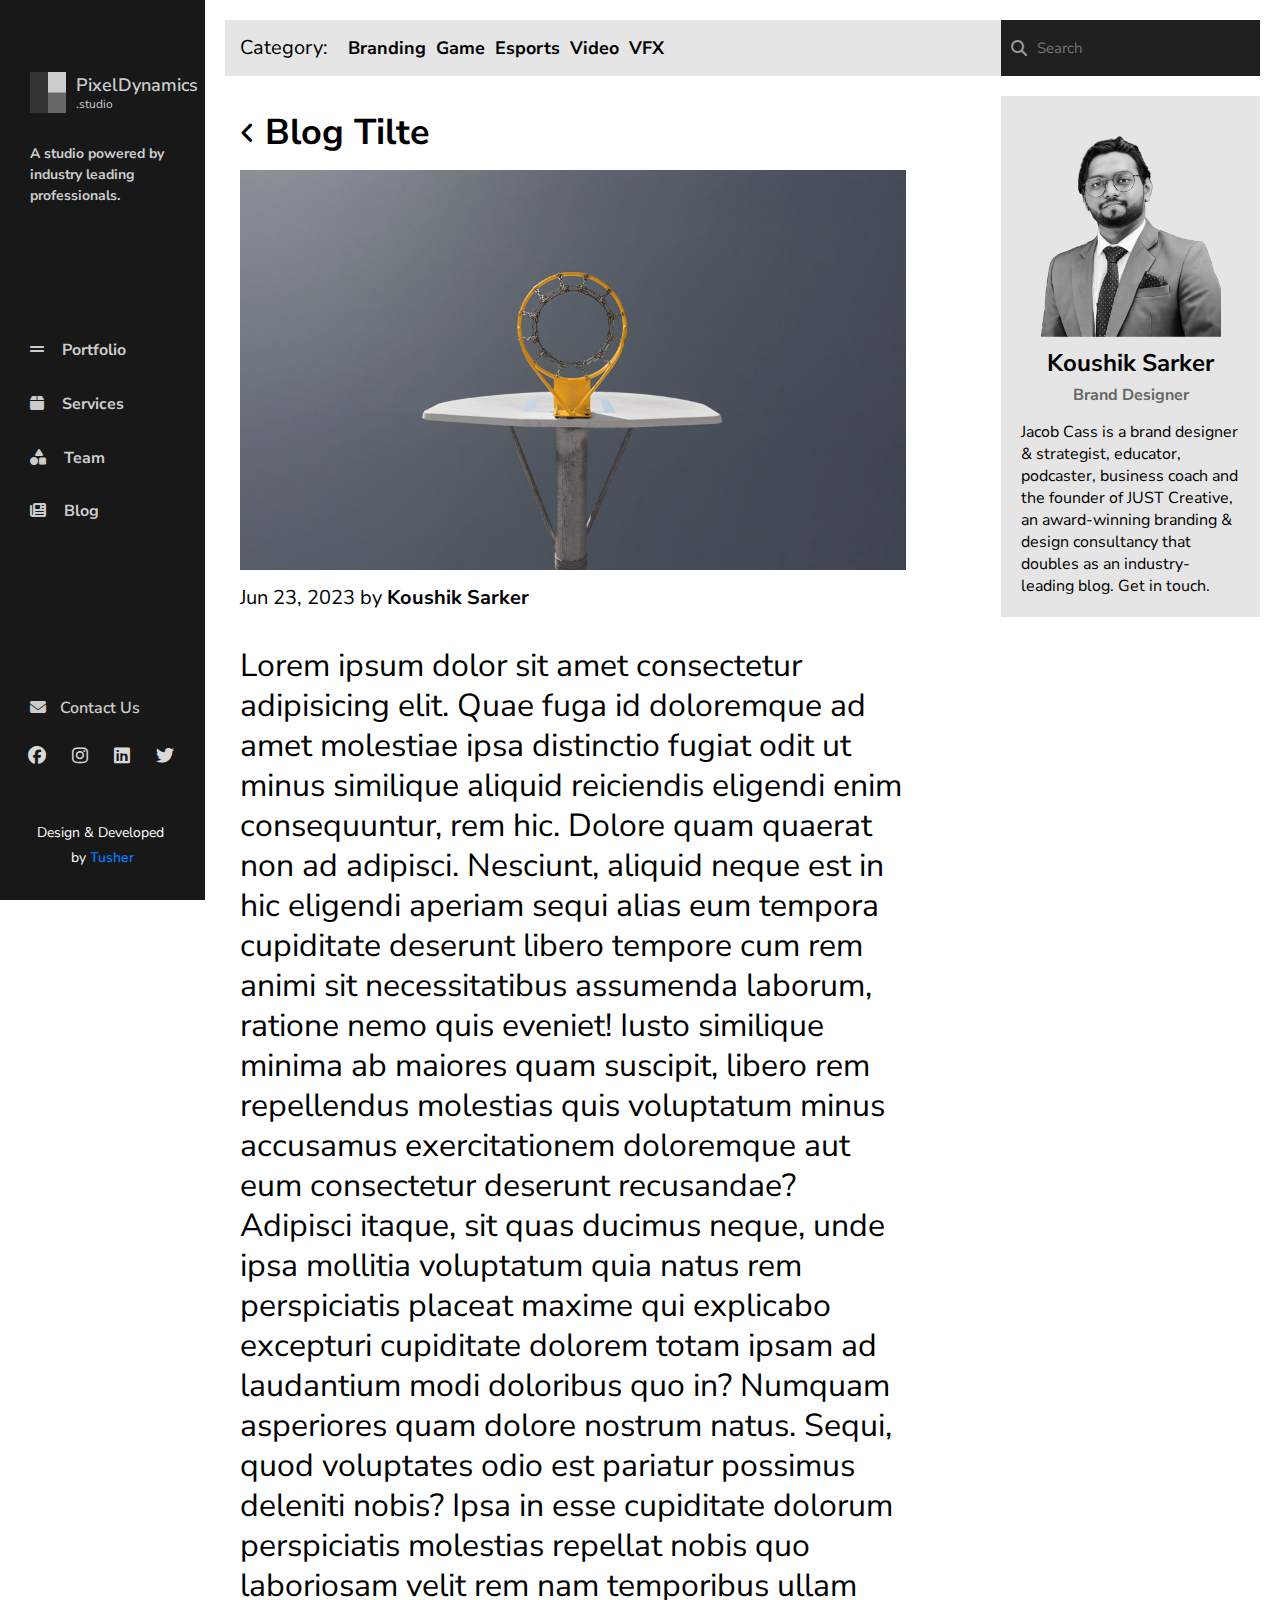
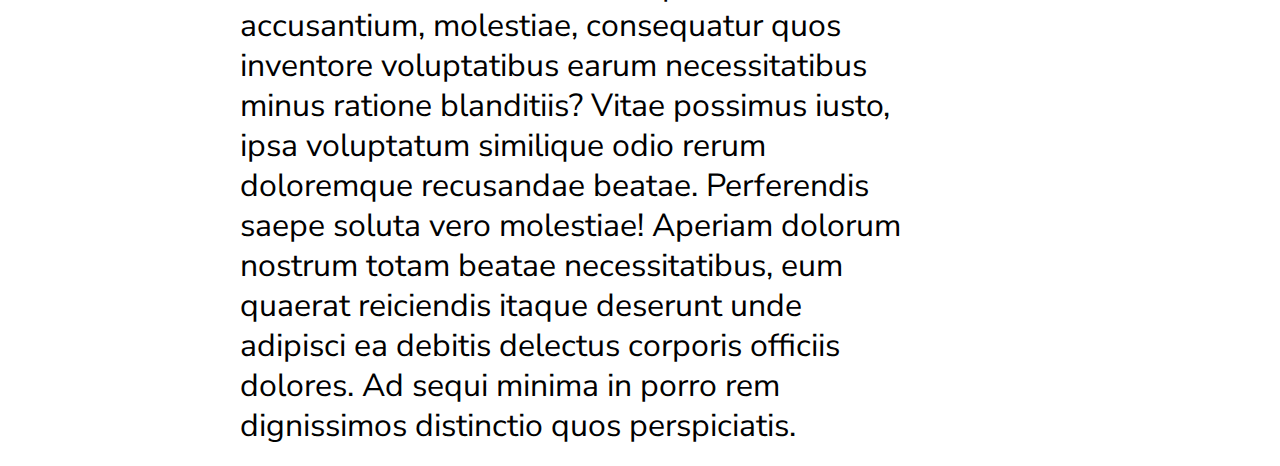
==== blog-main.html @ fb46b37c "Blog-page added" ====
<!DOCTYPE html>
<html lang="en">
    <head>
        <title>PixelDynamics | Studio</title>
        <meta charset="utf-8" />
        <meta name="viewport" content="width=device-width, initial-scale=1, shrink-to-fit=no"/>
        <link rel="icon" type="image/x-icon" href="images/logo.png"/>

        <link rel="preconnect" href="https://fonts.googleapis.com">
        <link rel="preconnect" href="https://fonts.gstatic.com" crossorigin>
        <link href="https://fonts.googleapis.com/css2?family=Nunito+Sans:ital,opsz,wght@0,6..12,400;0,6..12,500;0,6..12,600;0,6..12,700;0,6..12,800;0,6..12,900;1,6..12,400;1,6..12,500;1,6..12,600;1,6..12,700;1,6..12,800&display=swap" rel="stylesheet">

        <link rel="stylesheet" href="css/animate.css"/>
        <link rel="stylesheet" href="css/owl.carousel.min.css"/>
        <link rel="stylesheet" href="css/owl.theme.default.min.css"/>
        <link rel="stylesheet" href="css/magnific-popup.css"/>
        <link rel="stylesheet"href="css/aos.css"/>
        <!-- FontAwesome Cnd Link -->
        <link rel="stylesheet" href="https://cdnjs.cloudflare.com/ajax/libs/font-awesome/6.4.0/css/all.min.css"/>
        <link rel="stylesheet" href="css/style.css"/>
    </head>
    <body>
        <div id="page">
            <a href="#" class="js-nav-toggle nav-toggle"><i></i></a>
            <aside id="aside" role="complementary" class="js-fullheight">
                <h1 id="logo" data-aos="zoom-in">
                    <a href="index.html" class="logo-con">
                        <img class="img-fluid" src="images/logo.png" alt=""/>
                        <div class="logoTxt">
                            <p class="txt1">PixelDynamics</p> <br>
                            <p class="txt2">.studio</p>
                        </div>
                    </a>
                    <p class="camption">A studio powered by industry leading professionals.</p>
                </h1>
                <nav id="main-menu" role="navigation">
                    <ul data-aos="fade-right">
                        <li>
                            <a href="portfolio.html">
                                <i class="fa-solid fa-grip-lines"></i>
                                Portfolio
                            </a>
                        </li>
                        <li>
                            <a href="services.html">
                                <i class="fa-solid fa-box"></i>
                                Services
                            </a>
                        </li>
                        <li>
                            <a href="team.html">
                                <i class="fa-solid fa-shapes"></i>
                                Team
                            </a>
                        </li>
                        <li>
                            <a href="blog.html">
                                <i class="fa-solid fa-newspaper"></i>
                                Blog
                            </a>
                        </li>
                    </ul>
                </nav>
                <div class="sidebar-footer" data-aos="fade-down">
                    <div class="social-main">
                        <div class="heading">
                            <i class="fa-solid fa-envelope"></i>
                            Contact Us
                        </div>
                        <div class="icons">
                            <ul>
                                <li class="facebook">
                                    <a href="#">
                                        <i class="fa-brands fa-facebook"></i>
                                    </a>
                                </li>
                                <li class="insta">
                                    <a href="#">
                                        <i class="fa-brands fa-instagram"></i>
                                    </a>
                                </li>
                                <li class="linke">
                                    <a href="#">
                                        <i class="fa-brands fa-linkedin"></i>
                                    </a>
                                </li>
                                <li class="twitter">
                                    <a href="#">
                                        <i class="fa-brands fa-twitter"></i>
                                    </a>
                                </li>
                            </ul>
                        </div>
                        <div class="copyright-con">
                            <p class="col-lg-12 col-sm-12 footer-text">
                                Design & Developed
                                <i class="fa fa-heart-o" aria-hidden="true"></i> by
                                <a href="https://tusherdev.com" target="_blank">Tusher</a>
                            </p>
                        </div>
                    </div>
                </div>
            </aside>
            <!-- END ASIDE -->
            <div id="main">
                <div class="blog-page">
                    <div class="container-fluid">
                        <div class="row blog-sec-bg">
                            <div class="col-lg-9">
                                <div class="blog-nav">
                                    <span>Category:</span>
                                    <ul>
                                        <li>
                                            <a href="#">Branding</a>
                                        </li>
                                        <li>
                                            <a href="#">Game</a>
                                        </li>
                                        <li>
                                            <a href="#">Esports</a>
                                        </li>
                                        <li>
                                            <a href="#">Video</a>
                                        </li>
                                        <li>
                                            <a href="#">VFX</a>
                                        </li>
                                    </ul>
                                </div>
                            </div>
                            <div class="col-lg-3 p-0">
                                <div class="search-box">
                                    <i class="fa-solid fa-magnifying-glass"></i>
                                    <input class="search-bar" type="search" placeholder="Search" aria-label="Search">
                                </div>
                            </div>
                        </div>
                        <div class="row">
                            <div class="col-md-9">
                                <div class="blog-title">
                                    <a href="blog.html">
                                        <i class="fa-solid fa-angle-left"></i>
                                        <h4>Blog Tilte</h4>
                                    </a>
                                </div>
                                <div class="blog-poster">
                                    <img class="img-fluid" src="images/blog-1.jpg" alt="">
                                    <span>Jun 23, 2023 by <a href="">Koushik Sarker</a></span>
                                </div>
                                <div class="blog-con">
                                    Lorem ipsum dolor sit amet consectetur adipisicing elit. Quae fuga id doloremque ad amet molestiae 
                                ipsa distinctio fugiat odit ut minus similique aliquid reiciendis eligendi enim consequuntur, rem hic. 
                                Dolore quam quaerat non ad adipisci. Nesciunt, aliquid neque est in hic eligendi aperiam sequi alias eum 
                                tempora cupiditate deserunt libero tempore cum rem animi sit necessitatibus assumenda laborum, ratione 
                                nemo quis eveniet! Iusto similique minima ab maiores quam suscipit, libero rem repellendus molestias quis 
                                voluptatum minus accusamus exercitationem doloremque aut eum consectetur deserunt recusandae? Adipisci itaque, 
                                sit quas ducimus neque, unde ipsa mollitia voluptatum quia natus rem perspiciatis placeat maxime qui explicabo 
                                excepturi cupiditate dolorem totam ipsam ad laudantium modi doloribus quo in? Numquam asperiores quam dolore 
                                nostrum natus. Sequi, quod voluptates odio est pariatur possimus deleniti nobis? Ipsa in esse cupiditate dolorum 
                                perspiciatis molestias repellat nobis quo laboriosam velit rem nam temporibus ullam accusantium, molestiae, 
                                consequatur quos inventore voluptatibus earum necessitatibus minus ratione blanditiis? Vitae possimus iusto, 
                                ipsa voluptatum similique odio rerum doloremque recusandae beatae. Perferendis saepe soluta vero molestiae! 
                                Aperiam dolorum nostrum totam beatae necessitatibus, eum quaerat reiciendis itaque deserunt unde adipisci ea 
                                debitis delectus corporis officiis dolores. Ad sequi minima in porro rem dignissimos distinctio quos perspiciatis.
                                </div>
                            </div>
                            <div class="col-md-3 p-0">
                                <div class="blog-auth">
                                    <div class="auth-info text-center">
                                        <img class="img-fluid" src="images/image_7.png" alt="">
                                        <h5 class="name">Koushik Sarker</h5>
                                        <p class="designation">Brand Designer</p>
                                    </div>
                                    <div class="auth-desc">
                                        Jacob Cass is a brand designer & strategist, educator, podcaster, business coach and the founder of JUST Creative, 
                                        an award-winning branding & design consultancy that doubles as an industry-leading blog. Get in touch.
                                    </div>
                                </div>
                            </div>
                        </div>
                    </div>
                </div>
                    
            </div>
            <!-- END MAIN -->
        </div>
        <!-- END PAGE -->

        <!-- loader -->
        <div id="ftco-loader" class="show fullscreen">
            <svg class="circular" width="48px" height="48px">
                <circle class="path-bg" cx="24" cy="24" r="22" fill="none"
                    stroke-width="4"
                    stroke="#eeeeee"/>
                <circle
                    class="path"
                    cx="24"
                    cy="24"
                    r="22"
                    fill="none"
                    stroke-width="4"
                    stroke-miterlimit="10"
                    stroke="#F96D00"/>
            </svg>
        </div>

        <script src="js/jquery.min.js"></script>
        <script src="js/jquery-migrate-3.0.1.min.js"></script>
        <script src="js/popper.min.js"></script>
        <script src="js/bootstrap.min.js"></script>
        <script src="js/owl.carousel.min.js"></script>
        <script src="js/jquery.stellar.min.js"></script>
        <script src="js/aos.js"></script>
        <script src="js/scrollax.min.js"></script>
        <script src="js/main.js"></script>

        
    </body>
</html>
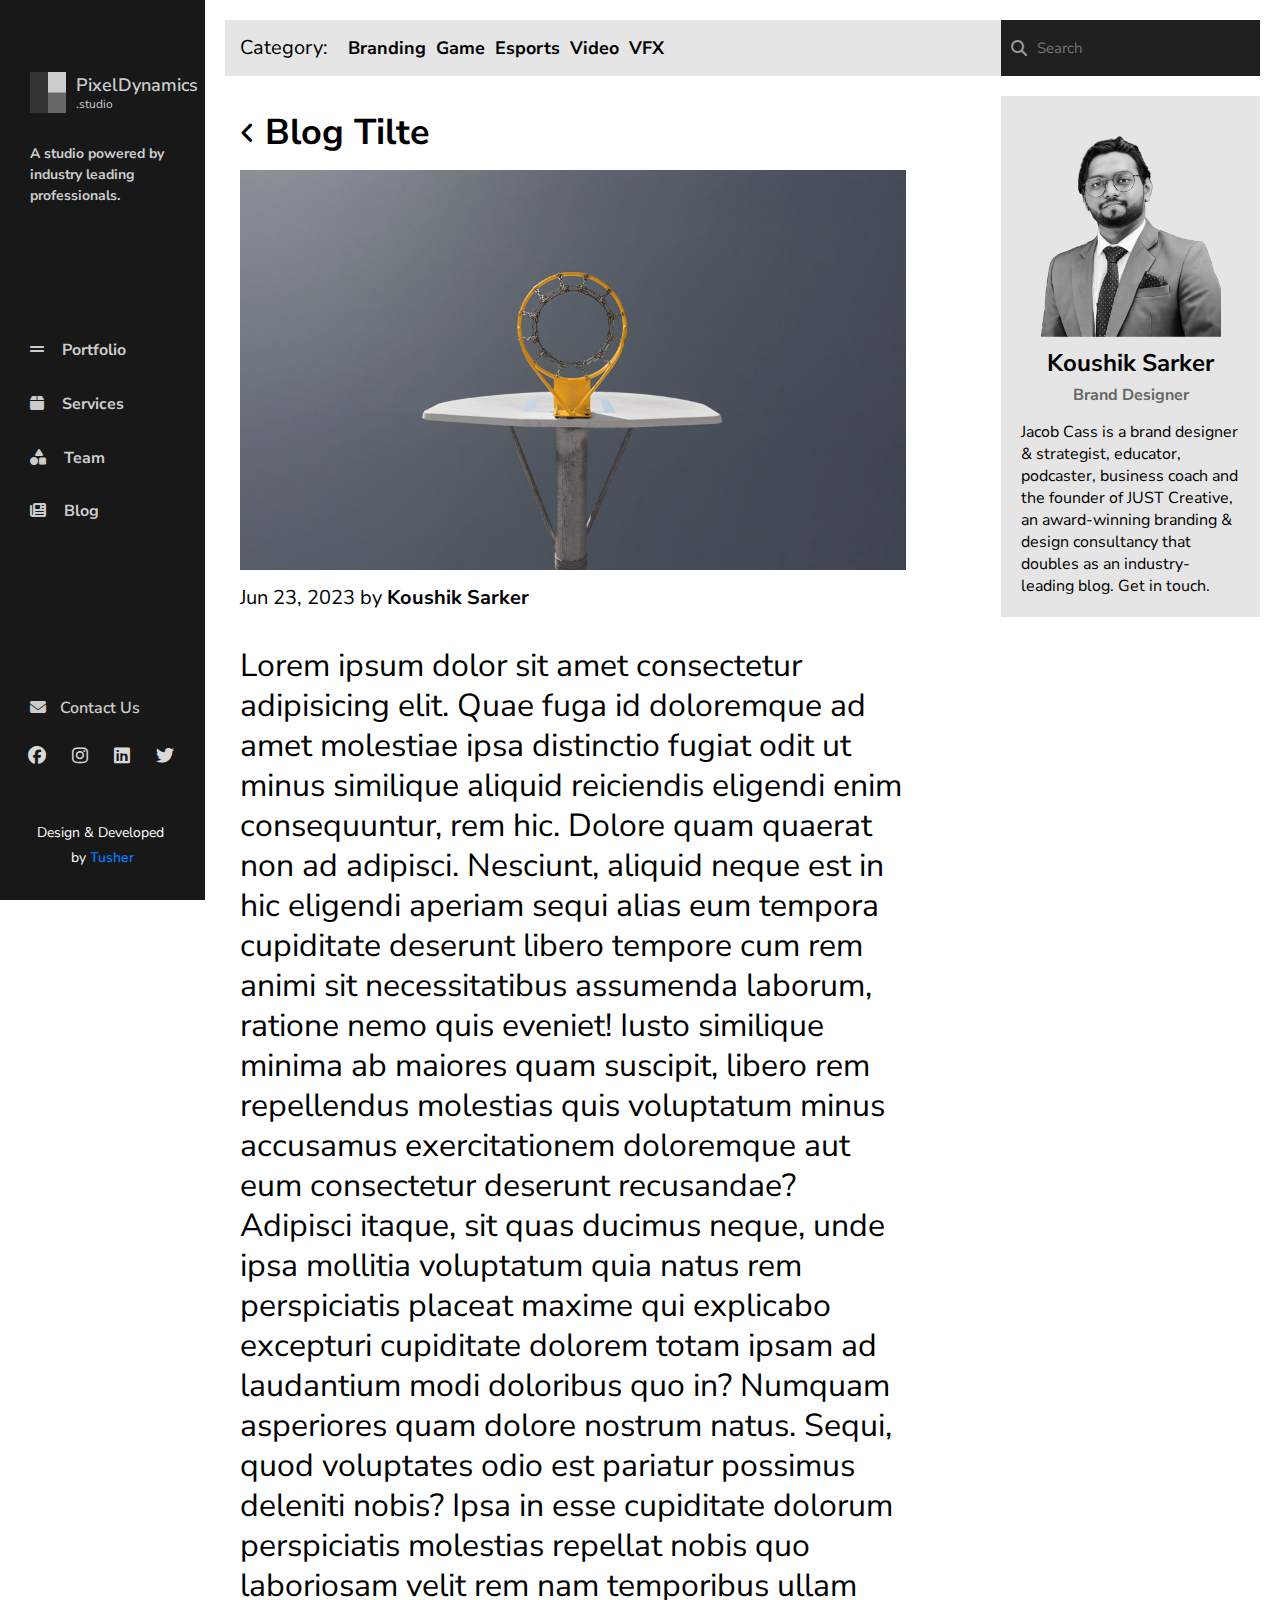
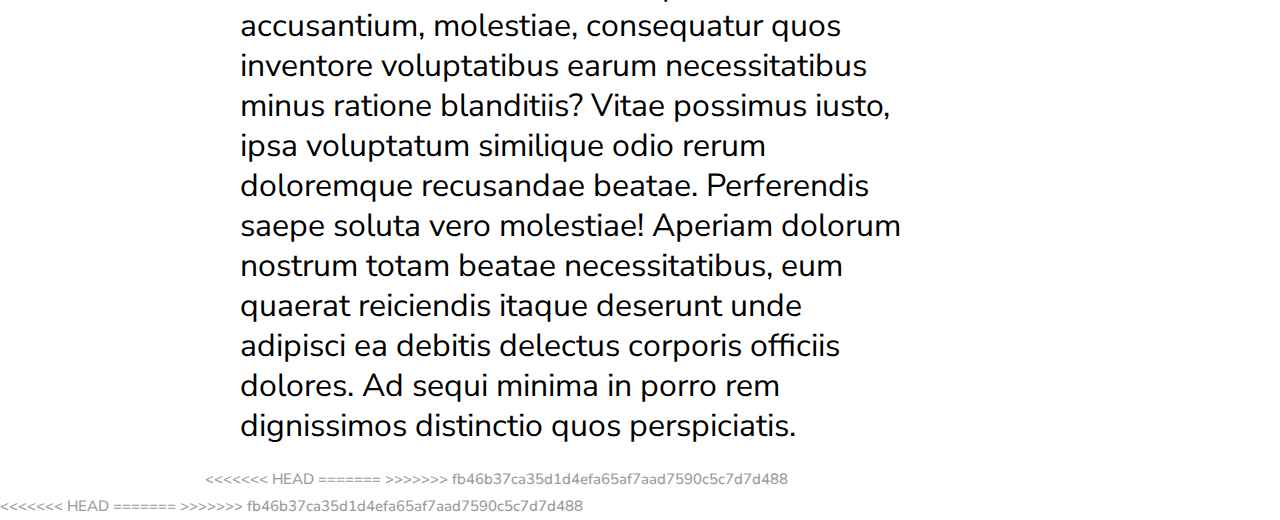
==== commit 69da820d: "bug" ====
--- a/blog-main.html
+++ b/blog-main.html
@@ -180,7 +180,11 @@
                         </div>
                     </div>
                 </div>
+<<<<<<< HEAD
+
+=======
                     
+>>>>>>> fb46b37ca35d1d4efa65af7aad7590c5c7d7d488
             </div>
             <!-- END MAIN -->
         </div>
@@ -214,6 +218,12 @@
         <script src="js/scrollax.min.js"></script>
         <script src="js/main.js"></script>
 
+<<<<<<< HEAD
+
+    </body>
+</html>
+=======
         
     </body>
 </html>
+>>>>>>> fb46b37ca35d1d4efa65af7aad7590c5c7d7d488
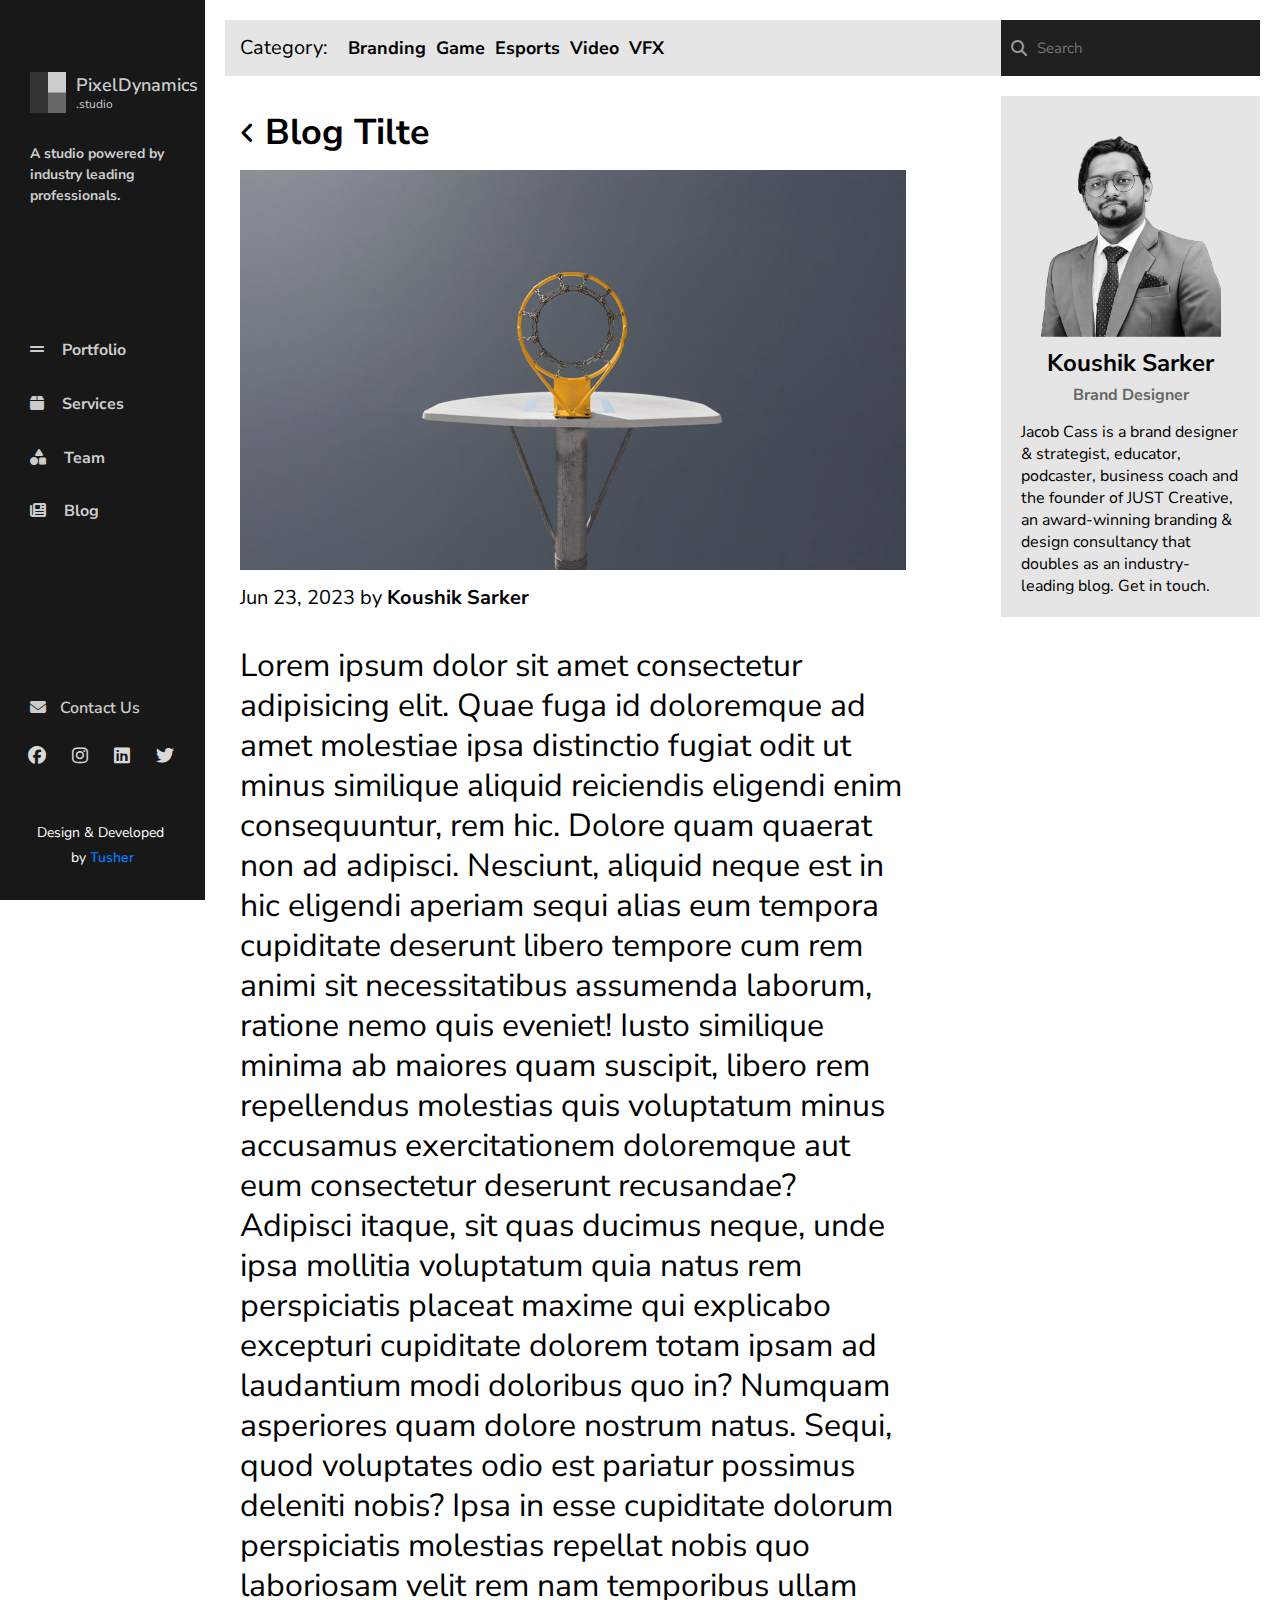
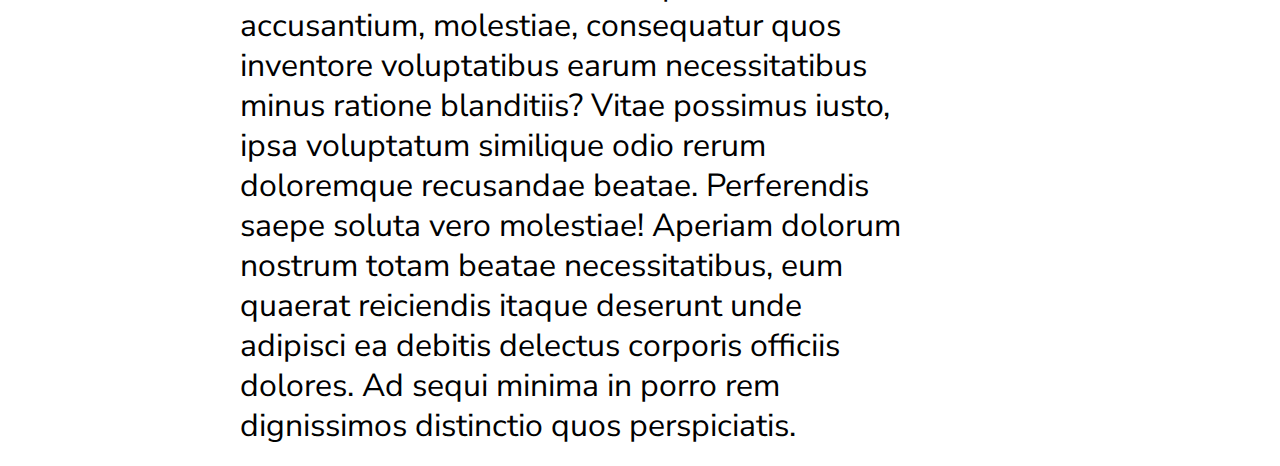
==== commit f45e1bf6: "bug_solved" ====
--- a/blog-main.html
+++ b/blog-main.html
@@ -180,11 +180,6 @@
                         </div>
                     </div>
                 </div>
-<<<<<<< HEAD
-
-=======
-                    
->>>>>>> fb46b37ca35d1d4efa65af7aad7590c5c7d7d488
             </div>
             <!-- END MAIN -->
         </div>
@@ -218,12 +213,6 @@
         <script src="js/scrollax.min.js"></script>
         <script src="js/main.js"></script>
 
-<<<<<<< HEAD
 
     </body>
 </html>
-=======
-        
-    </body>
-</html>
->>>>>>> fb46b37ca35d1d4efa65af7aad7590c5c7d7d488
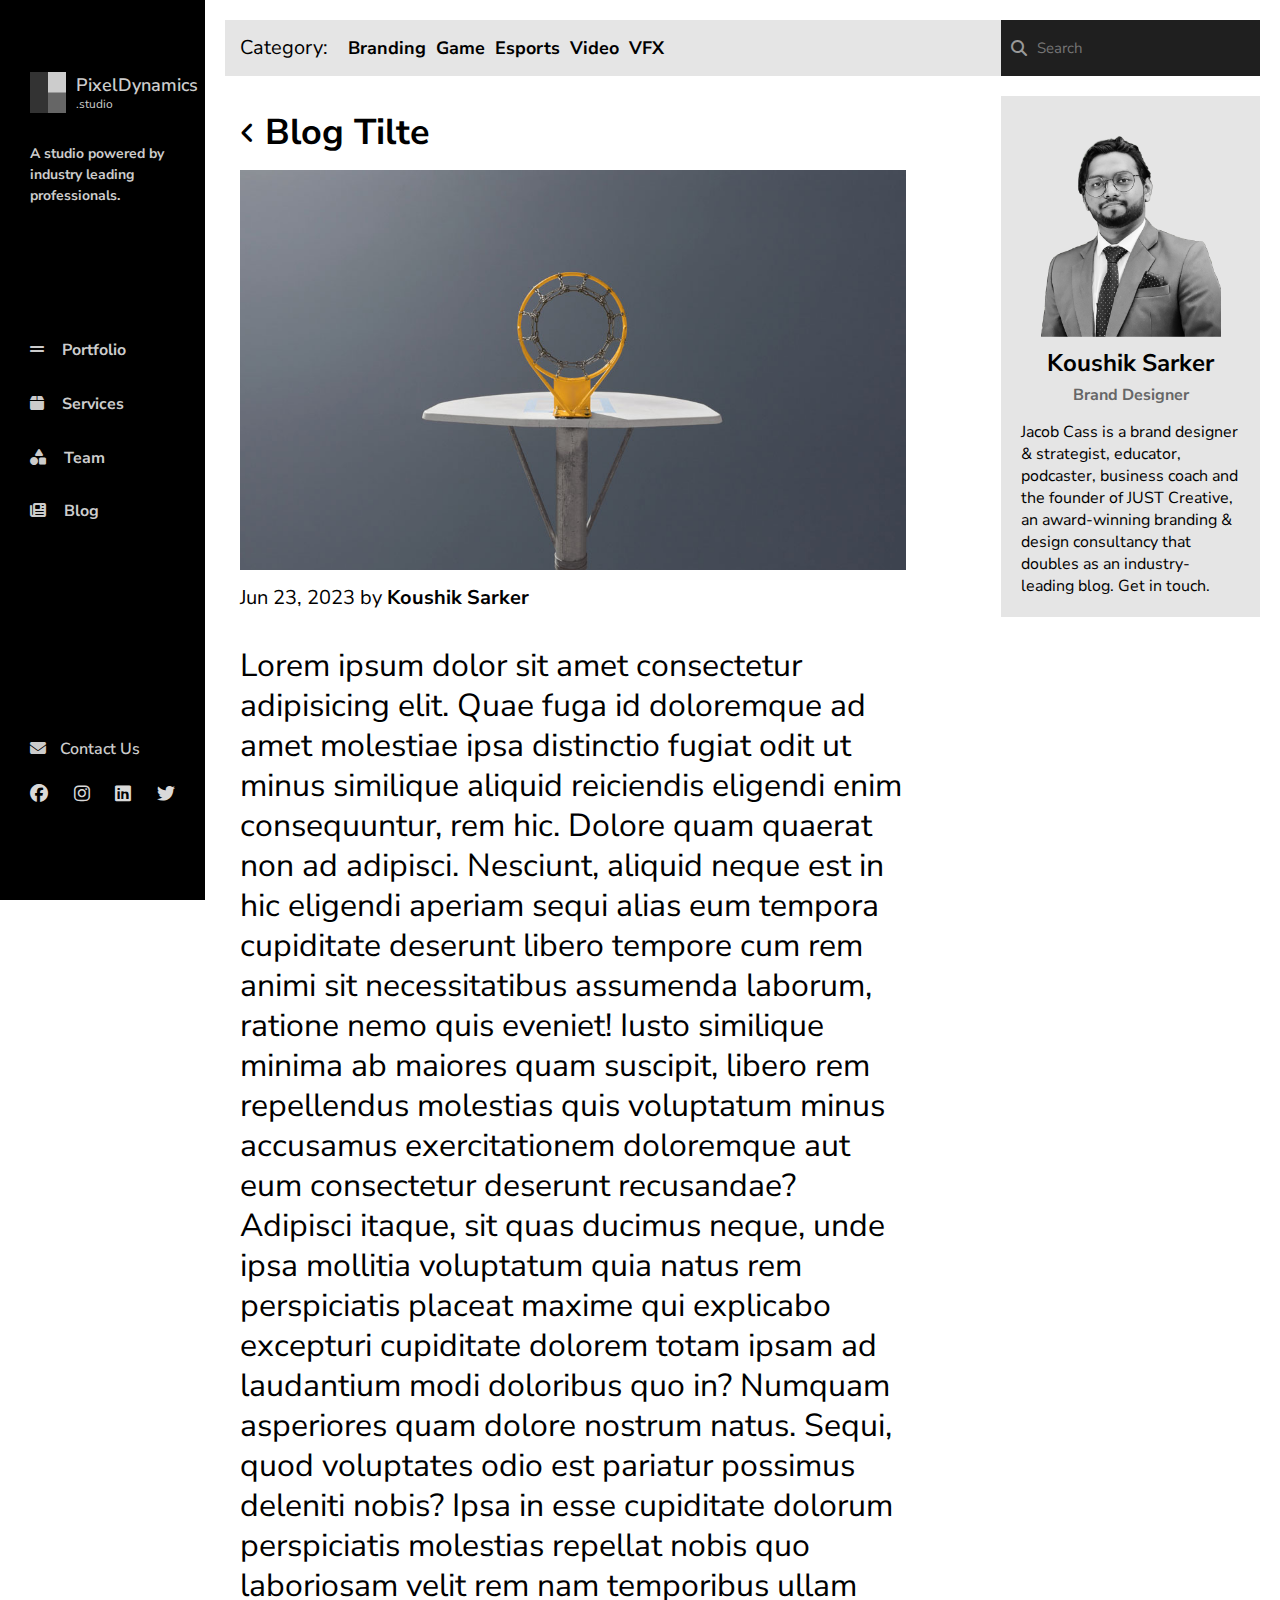
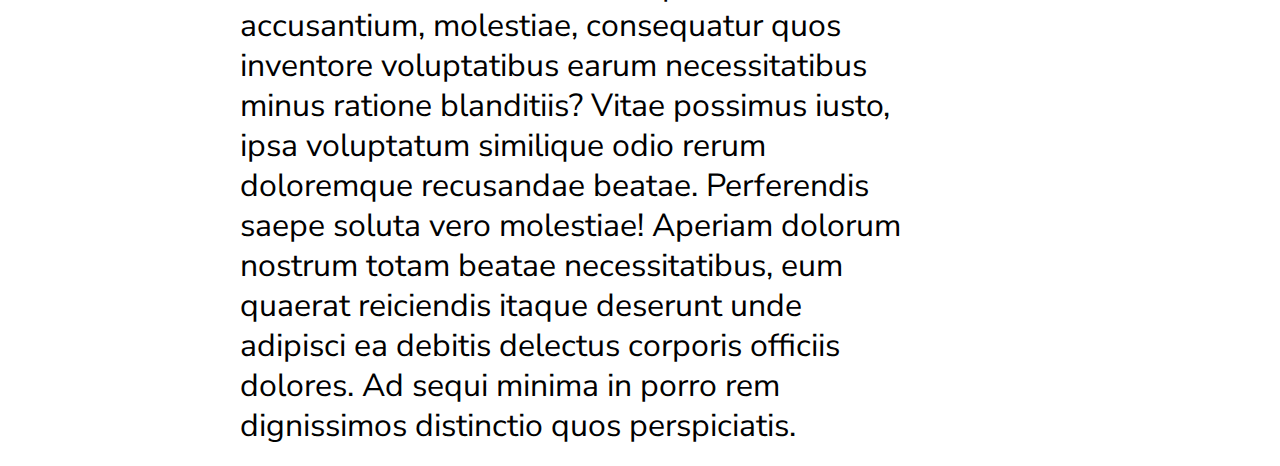
==== commit df16f509: "update 3.4" ====
--- a/blog-main.html
+++ b/blog-main.html
@@ -63,10 +63,10 @@
                 </nav>
                 <div class="sidebar-footer" data-aos="fade-down">
                     <div class="social-main">
-                        <div class="heading">
+                        <a href="contact.html" class="heading">
                             <i class="fa-solid fa-envelope"></i>
                             Contact Us
-                        </div>
+                        </a>
                         <div class="icons">
                             <ul>
                                 <li class="facebook">
@@ -91,13 +91,13 @@
                                 </li>
                             </ul>
                         </div>
-                        <div class="copyright-con">
+                        <!-- <div class="copyright-con">
                             <p class="col-lg-12 col-sm-12 footer-text">
                                 Design & Developed
                                 <i class="fa fa-heart-o" aria-hidden="true"></i> by
                                 <a href="https://tusherdev.com" target="_blank">Tusher</a>
                             </p>
-                        </div>
+                        </div> -->
                     </div>
                 </div>
             </aside>
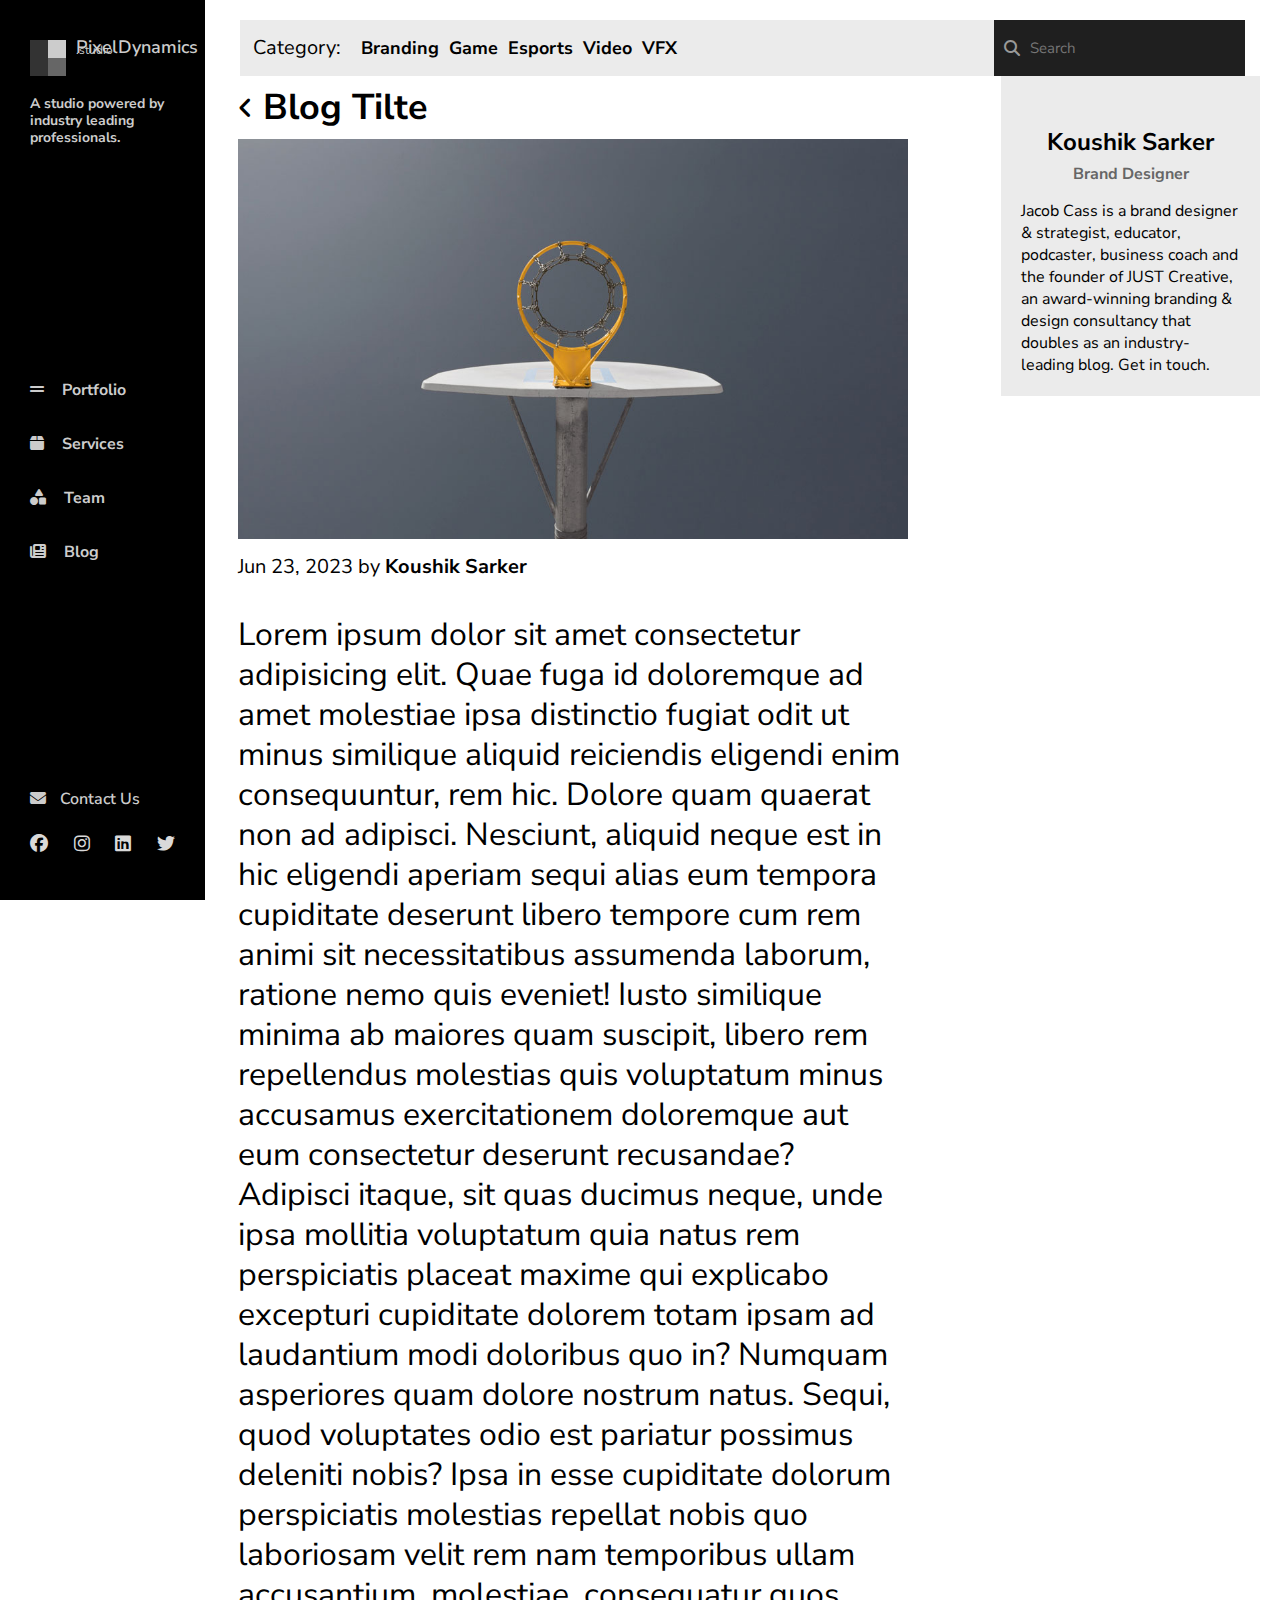
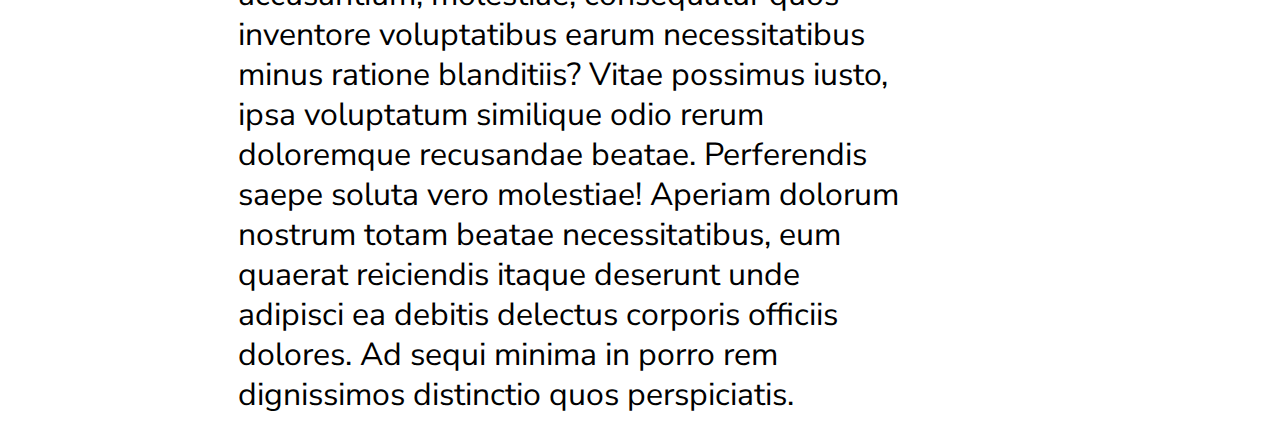
==== commit 2346c977: "update 4.0" ====
--- a/blog-main.html
+++ b/blog-main.html
@@ -91,13 +91,6 @@
                                 </li>
                             </ul>
                         </div>
-                        <!-- <div class="copyright-con">
-                            <p class="col-lg-12 col-sm-12 footer-text">
-                                Design & Developed
-                                <i class="fa fa-heart-o" aria-hidden="true"></i> by
-                                <a href="https://tusherdev.com" target="_blank">Tusher</a>
-                            </p>
-                        </div> -->
                     </div>
                 </div>
             </aside>
